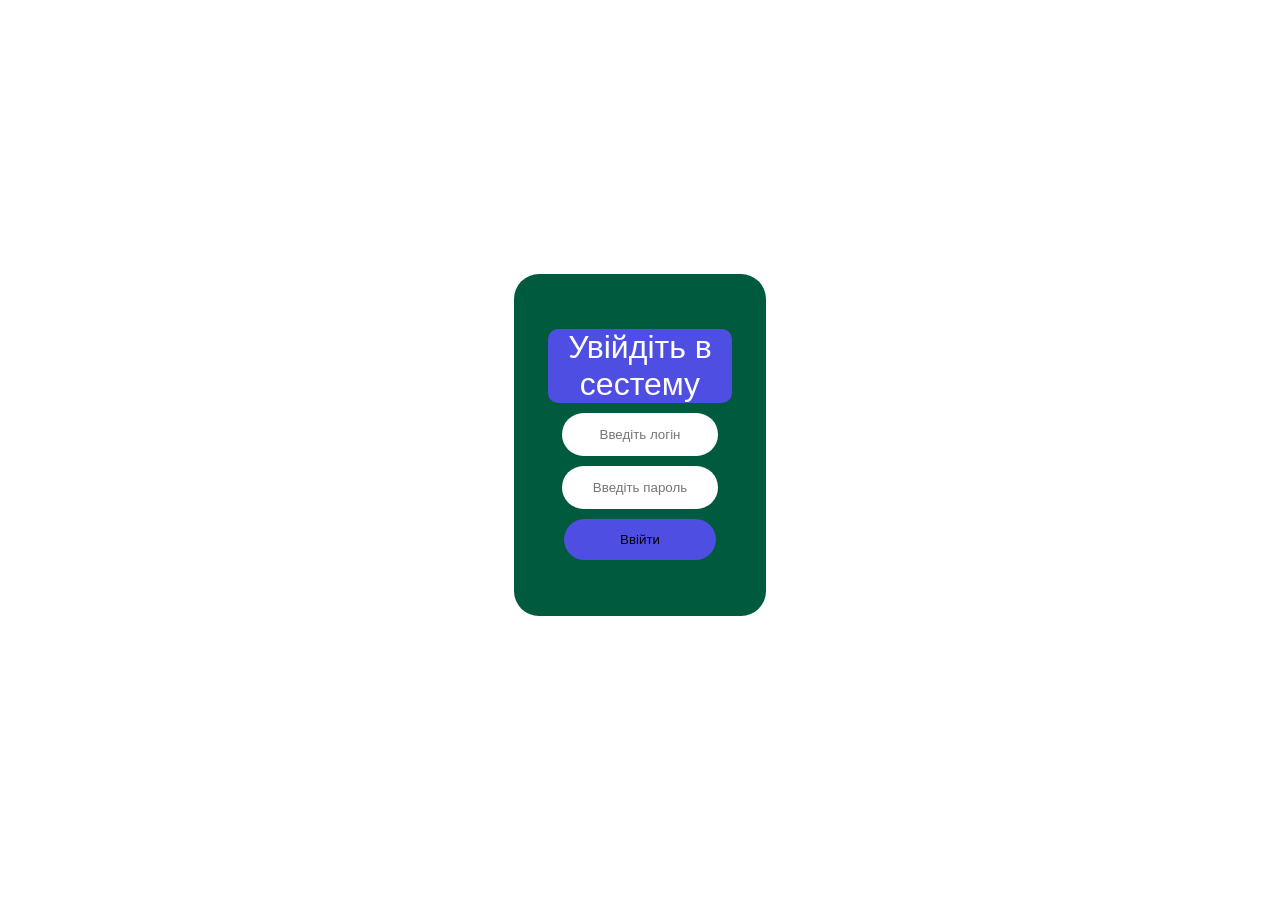
==== admin_panel.html @ d93ea264 "add admin_panel" ====
<!DOCTYPE html>
<html lang="ua">
<head>
    <meta charset="UTF-8">
    <meta name="viewport" content="width=device-width, initial-scale=1.0">
    <link rel="stylesheet" href="admin_panel.css">
    <title>admin panel - чайна імперія</title>
    <link rel="shortcut icon" type="image/png" href="image/logo2.png">
</head>
<body>

    <div class="box">
        <span class="text">Увійдіть в сестему</span>
        <input type="text" class="login" placeholder="Введіть логін">
        <input type="password" class="kod" placeholder="Введіть пароль">
        <button class="reg">Ввійти</button>
    </div>

    <script src="admin_panel.js"></script>
    
</body>
</html>
---- admin_panel.css ----
body{
    height: 97vh;
    display: flex;
    align-items: center;
    justify-content: center;
}

.box{
    width: 20%;
    height: 38vh;
    display: flex;
    flex-direction: column;
    border-radius: 25px;
    align-items: center;
    gap: 3%;
    background-color: #005A3E;
    justify-content: center;
}

.yes_reg{
    display: none;
}

.login{
    width: 60%;
    height: 12%;
    text-align: center;
    border-radius: 25px;
    border: none;
}

.kod{
    width: 60%;
    height: 12%;
    text-align: center;
    border-radius: 25px;
    border: none;
}

.reg{
    background-color: rgb(78, 78, 226);
    border: none;
    border-radius: 25px;
    width: 60%;
    height: 12%;
    cursor: pointer;
    transition: transform 0.15s linear;
}

.reg:hover{
    transform: scale(1.1) translateY(4px);
}

.text{
    width: 73%;
    font-family: 'Franklin Gothic Medium', 'Arial Narrow', Arial, sans-serif; 
    color: white;
    font-size: 200%; 
    background-color: rgb(78, 78, 226); 
    border-radius: 10px; 
    border: none;
    text-align: center;
}
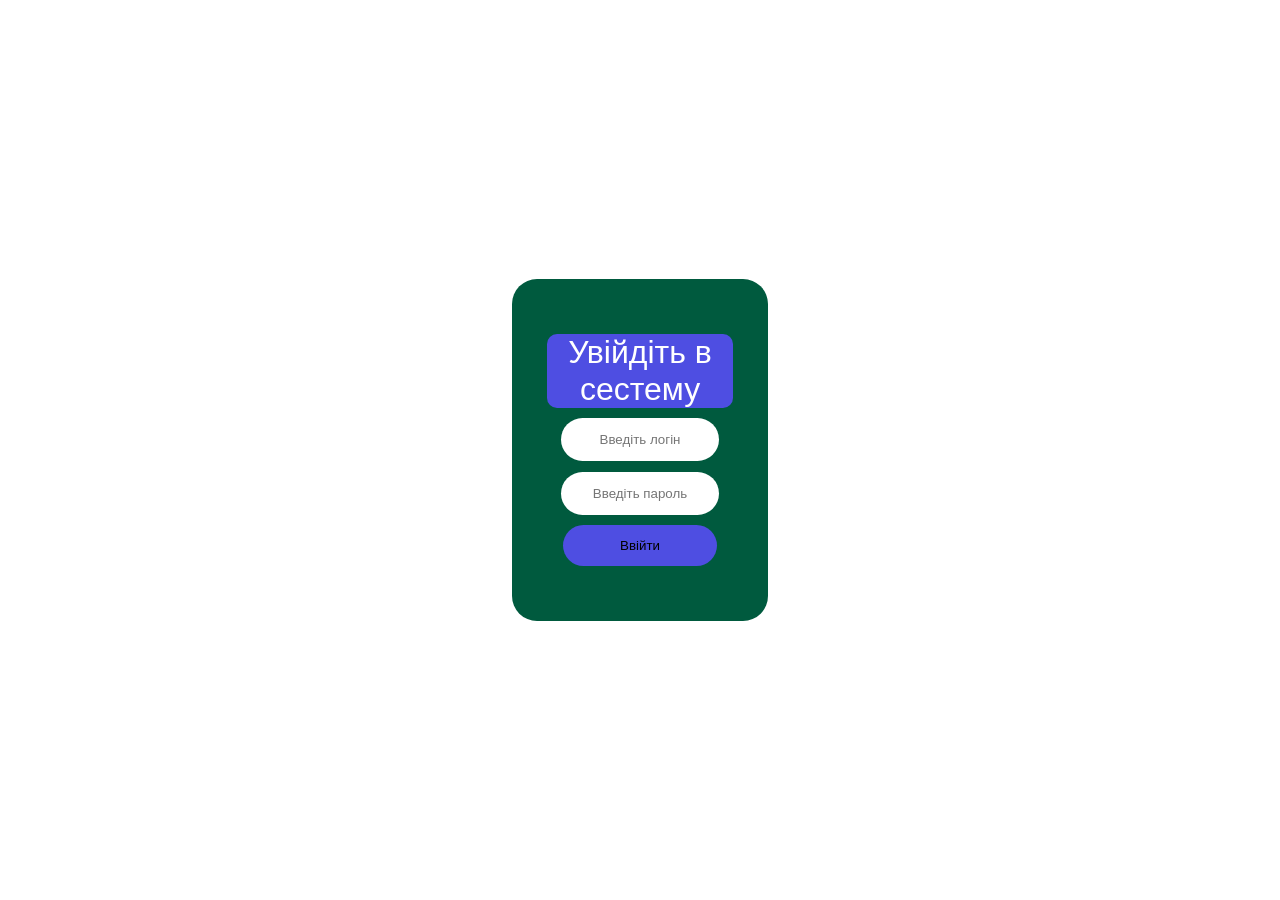
==== commit 7d34a896: "gavno Rces" ====
--- a/admin_panel.html
+++ b/admin_panel.html
@@ -9,13 +9,30 @@
 </head>
 <body>
 
-    <div class="box">
+    <!-- <div class="main_linies">
+        <img src="image/logo.png" alt="" class="logo">
+        <span class="all_cost" id="all_cost">Загальна сума:0</span>
+    </div> -->
+
+    <div class="main-box-invis" id="main-box"></div>
+
+    <div class="box" id="box">
         <span class="text">Увійдіть в сестему</span>
         <input type="text" class="login" placeholder="Введіть логін">
         <input type="password" class="kod" placeholder="Введіть пароль">
         <button class="reg">Ввійти</button>
     </div>
 
+    <!-- <div class="stina" id="stina"></div> -->
+
+    <div class="change-invis" id="change">
+        <span class="text">Ведіть нові дані</span>
+        <input type="text" class="change-product" id="new_name" placeholder="Введіть нову назву">
+        <input type="text" class="change-product" id="new_image" placeholder="Введіть нове зображення">
+        <input type="text" class="change-product" id="new_price" placeholder="Введіть нову ціну">
+        <button class="sumbit-new-change">Зберегти нові дані</button>
+    </div>
+
     <script src="admin_panel.js"></script>
     
 </body>
--- a/admin_panel.css
+++ b/admin_panel.css
@@ -1,8 +1,82 @@
 body{
-    height: 97vh;
+    width: 99%;
+    height: 98vh;
     display: flex;
     align-items: center;
     justify-content: center;
+    font-family: 'Franklin Gothic Medium', 'Arial Narrow', Arial, sans-serif;
+}
+
+.main-box{
+    width: 95%;
+    margin: 2% auto;
+    display: grid;
+    grid-template-columns: repeat(6, 1fr);
+    gap: 20px;
+    text-align: center;
+}
+
+.main-box-invis{
+    display: none;
+}
+
+.change-invis{
+    display: none;
+}
+
+.stina{
+    width: 100%;
+    height: 100%;
+    opacity: 0.2;
+    background-color: grey;
+}
+
+.invis{
+    display: none;
+}
+
+.change{
+    width: 24%;
+    height: 46vh;
+    display: flex;
+    flex-direction: column;
+    border-radius: 25px;
+    align-items: center;
+    gap: 3%;
+    background-color: #005A3E;
+    justify-content: center;
+}
+
+.change-product{
+    width: 60%;
+    height: 12%;
+    text-align: center;
+    border-radius: 25px;
+    border: none;
+}
+
+.sumbit-new-change{
+    background-color: rgb(78, 78, 226);
+    border: none;
+    border-radius: 25px;
+    width: 60%;
+    height: 12%;
+    cursor: pointer;
+    transition: transform 0.15s linear, background-color 0.15s linear;
+}
+
+.sumbit-new-change:hover{
+    transform: scale(1.1) translateY(4px);
+}
+
+.sumbit-new-change:active{
+    transform: scale(0.9);
+    background-color: rgb(38, 38, 226);
+}
+
+.reg:active{
+    transform: scale(0.9);
+    background-color: rgb(38, 38, 226);
 }
 
 .box{
@@ -44,7 +118,8 @@
     width: 60%;
     height: 12%;
     cursor: pointer;
-    transition: transform 0.15s linear;
+    transition: transform 0.15s linear, background-color 0.15s linear;
+    font-family: 'Franklin Gothic Medium', 'Arial Narrow', Arial, sans-serif;
 }
 
 .reg:hover{
@@ -60,4 +135,97 @@
     border-radius: 10px; 
     border: none;
     text-align: center;
-}+}
+
+body {
+    width: 100%;
+    min-height: 100vh;
+    margin: 0;
+    font-family: Arial, Helvetica, sans-serif;
+}
+
+/* .main_linies{
+    width: 635%;
+    min-height: 80px;
+    background: #005A3E;
+    display: flex;
+    align-items: center;
+    box-sizing: border-box;
+    border-radius: 10px;
+    margin-bottom: 225%;
+} */
+
+.logo {
+    margin-left: 3%;
+}
+
+.all_cost {
+    color: white;
+    margin-left: auto;
+    margin-right: 3%;
+}
+
+.linies {
+    width: 95%;
+    margin: 2% auto;
+    display: grid;
+    grid-template-columns: repeat(6, 1fr);
+    gap: 20px;
+    text-align: center;
+}
+
+.tea {
+    width: 100%;
+    min-height: 250px;
+    box-sizing: border-box;
+    border: 1px solid black;
+    border-radius: 5px;
+    cursor: pointer;
+    transition: transform 0.2s linear;
+    display: flex;
+    flex-direction: column;
+    align-items: center;
+    margin-bottom: 225%;
+}
+
+.tea img {
+    max-width: 100%;
+    height: 140px;
+    object-fit: contain;
+}
+
+.tea h4 {
+    margin: 10px;
+}
+
+.tea span {
+    margin-bottom: 10px;
+}
+
+.tea_buy {
+    width: 60%;
+    min-height: 35px;
+    background: #33cc00;
+    border: none;
+    border-radius: 4px;
+    cursor: pointer;
+    margin-top: auto;
+    margin-bottom: 10px;
+    color: black;
+    transition: 0.2s;
+}
+
+.tea:hover {
+    transform: scale(1.03);
+}
+
+.tea_buy:hover {
+    background: #005A3E;
+    color: white;
+    transform: scale(1.05);
+}
+
+.tea_buy:active {
+    transform: scale(0.95);
+}
+
